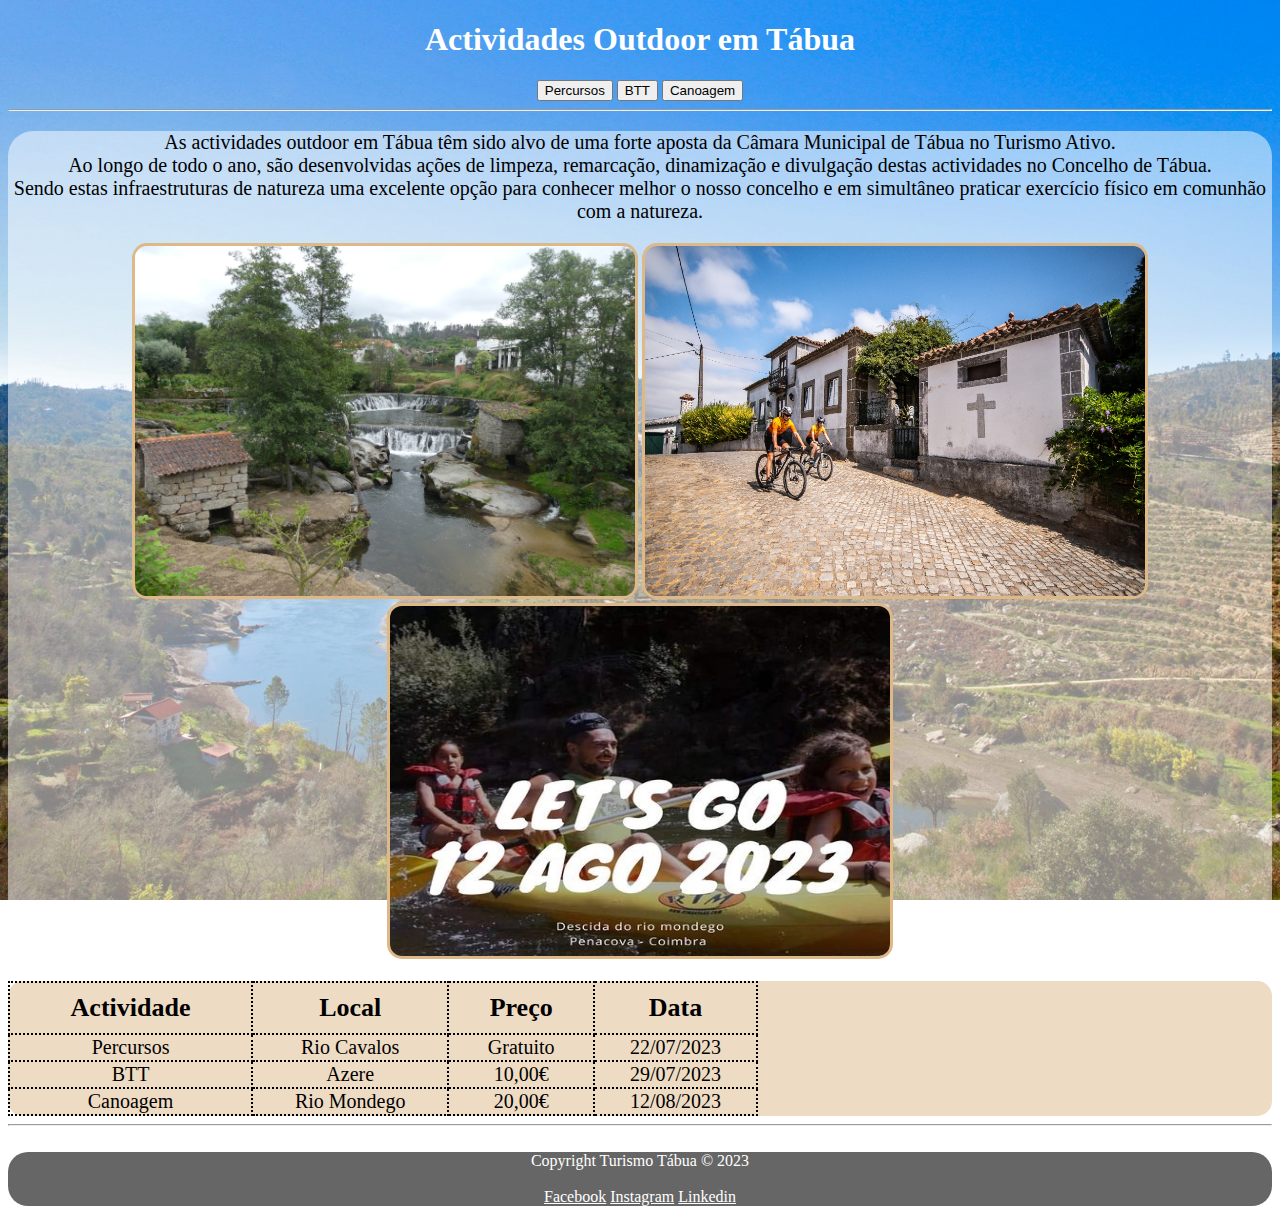
==== Ex_01.html @ 936f9d0a "envio" ====
<!DOCTYPE html>

<html lang="pt">

    <head>
        <meta charset="UTF-8">
        <meta name="viewport" content="width=device-width, initial-scale=1.0">
        <title>
            Exercicio 20.1
        </title>

        <style>

            body{
                background-image: url("tábua.jpg");
                background-repeat: no-repeat;
                background-position: center center;
                background-size: cover;
                background-attachment: fixed;
            }

            img{
                border-radius: 15px;
                border: 3px solid burlywood;
                width: 500px;
                height: 350px;
                cursor: grab;
            }

            table{
                border: 2px dotted black;
                width: 750px;
                border-collapse: collapse;
                text-align: center;
                font-size: 20px;
            }

            th{
                border: 2px dotted black;
                padding: 10px;
                font-size: 26px;
            }

            td{
                border: 2px dotted black;
            }

        </style>

    </head>

    <body>

        <div style="text-align: center; color: white;"><!--cabeçalho-->
            
            <h1>
                Actividades Outdoor em Tábua
            </h1>
            
            <div>
                <a href="https://www.myxistotrails.pt/pt/tour/caminhada/pr2-tbu-caminho-do-xisto-de-sevilha-do-rio-cavalos-ao-mondego/36736822/" target="_blank"><button style="cursor: pointer;">Percursos</button></a>
                
                <a href="https://www.myxistotrails.pt/pt/tour/btt/centro-cyclin-portugal-de-tabua-p2-azul-/40039468/#dmdtab=oax-tab1" target="_blank"><button style="cursor: pointer;">BTT</button></a>

                <a href="https://www.facebook.com/lafa.azere" target="_blank"><button style="cursor: pointer;">Canoagem</button></a>
            </div>

        </div>

        <hr>

        <div style="background-color:rgba(255, 255, 255, 0.5); border-radius: 25px;"><!--corpo-->

            <p style="text-align:center; font-size: 20px; font-family: 'Franklin Gothic Medium';">
                As actividades outdoor em Tábua têm sido alvo de uma forte aposta da Câmara Municipal de Tábua no Turismo Ativo.<br>
                Ao longo de todo o ano, são desenvolvidas ações de limpeza, remarcação, dinamização e divulgação destas actividades no Concelho de Tábua.<br>
                Sendo estas infraestruturas de natureza uma excelente opção para conhecer melhor o nosso concelho e em simultâneo praticar exercício físico em comunhão com a natureza.
            </p>

            <div style="text-align: center;">
                <img src="rio_cavalos.jpg" alt="cavalos">
                <img src="btt_azere.jpg" alt="btt">
                <img src="mondego.jpg" alt="mondego">
            </div>

            <br>

            <div style="background-color:rgba(222, 184, 135, 0.5); border-radius: 15px;">
                
                <table>

                    <tr>
                        <th>Actividade</th>
                        <th>Local</th>
                        <th>Preço</th>
                        <th>Data</th>
                    </tr>
        
                    <tr>
                        <td>Percursos</td>
                        <td>Rio Cavalos</td>
                        <td>Gratuito</td>
                        <td>22/07/2023</td>
                    </tr>
        
                    <tr>
                        <td>BTT</td>
                        <td>Azere</td>
                        <td>10,00€</td>
                        <td>29/07/2023</td>
                    </tr>
                    
                    <tr>
                        <td>Canoagem</td>
                        <td>Rio Mondego</td>
                        <td>20,00€</td>
                        <td>12/08/2023</td>
                    </tr>
        
                </table>
            </div>
        </div>

        <hr><br>

        <div style="background-color:rgba(0, 0, 0, 0.6); border-radius: 20px; color: white; text-align: center;"><!--rodape-->
        
            <div>
                Copyright Turismo Tábua &copy; 2023
            </div>

            <br>

            <div>
                <a href="https://pt-pt.facebook.com/" target="_blank" style="color: white; ">Facebook</a>
                <a href="https://www.instagram.com/" target="_blank" style="color: white;">Instagram</a>
                <a href="https://pt.linkedin.com/" target="_blank" style="color: white;">Linkedin</a>
            </div>
            
        </div>
    </body>
</html>
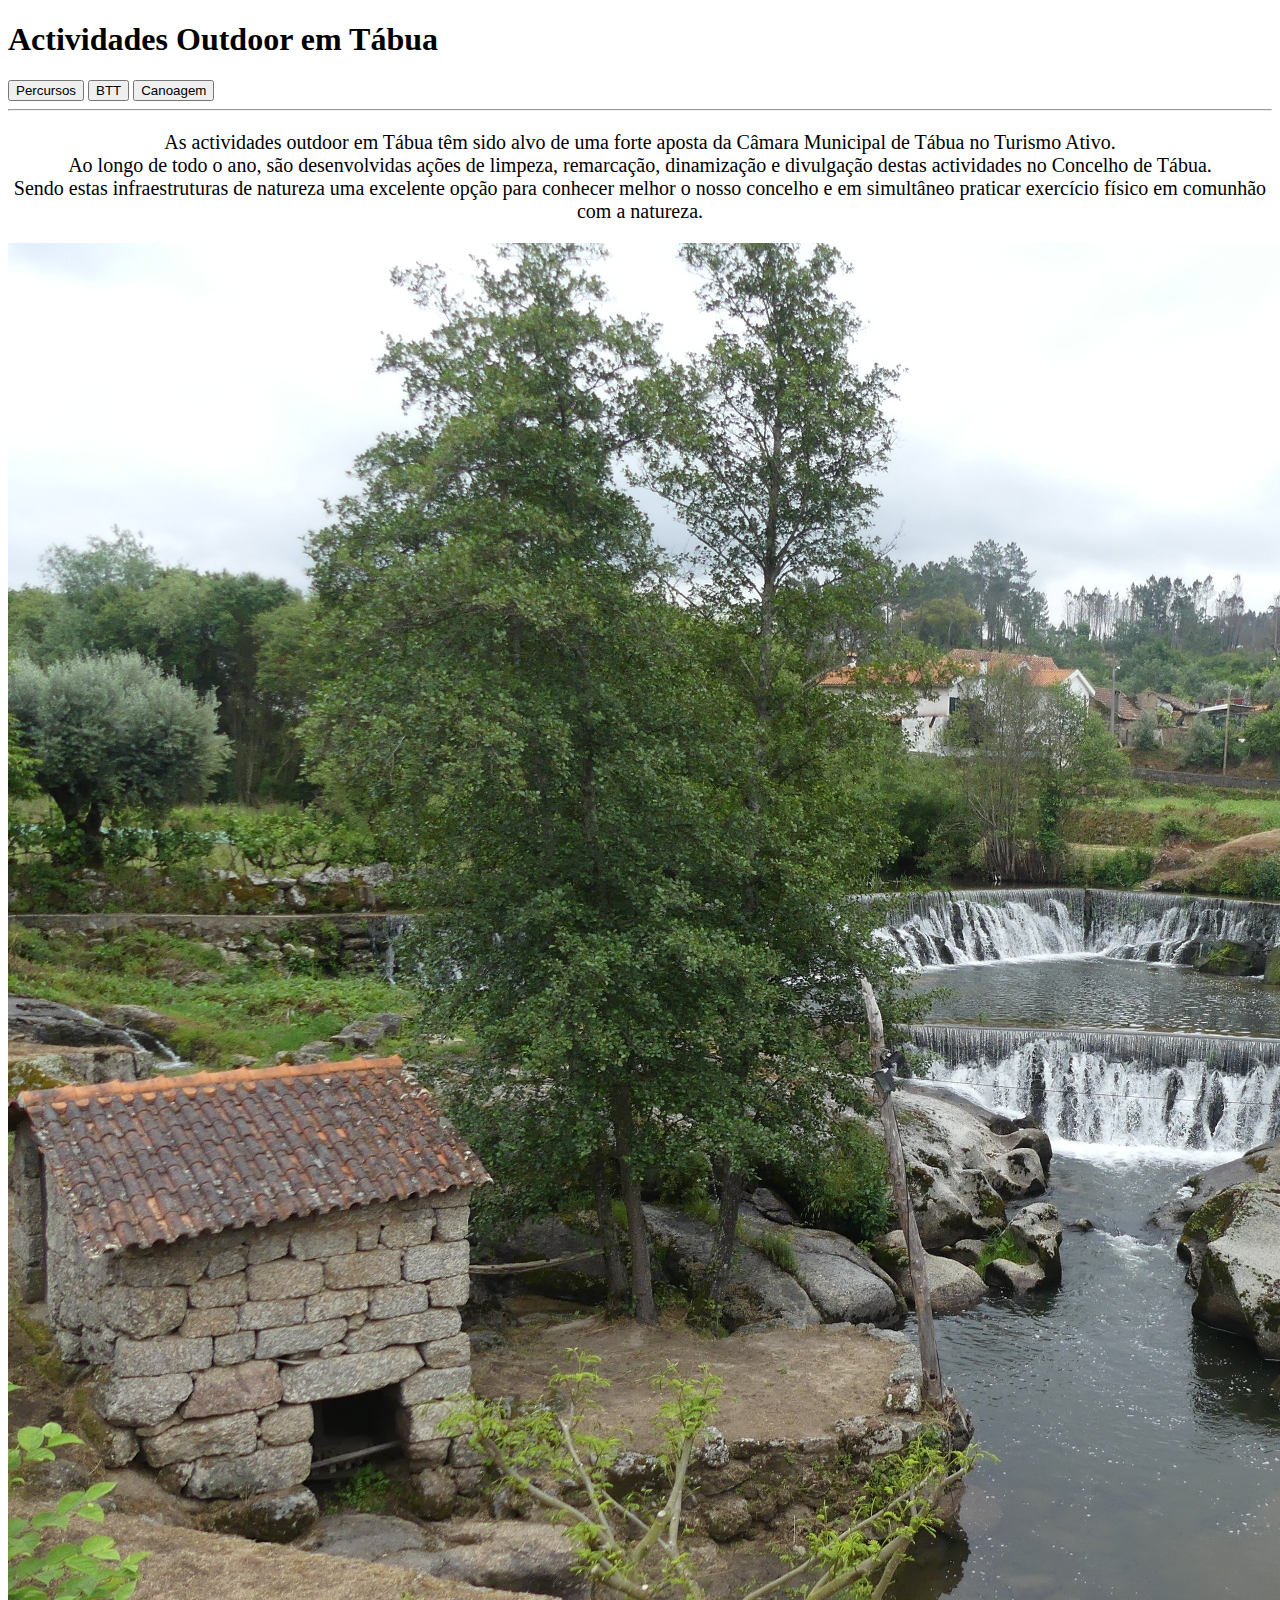
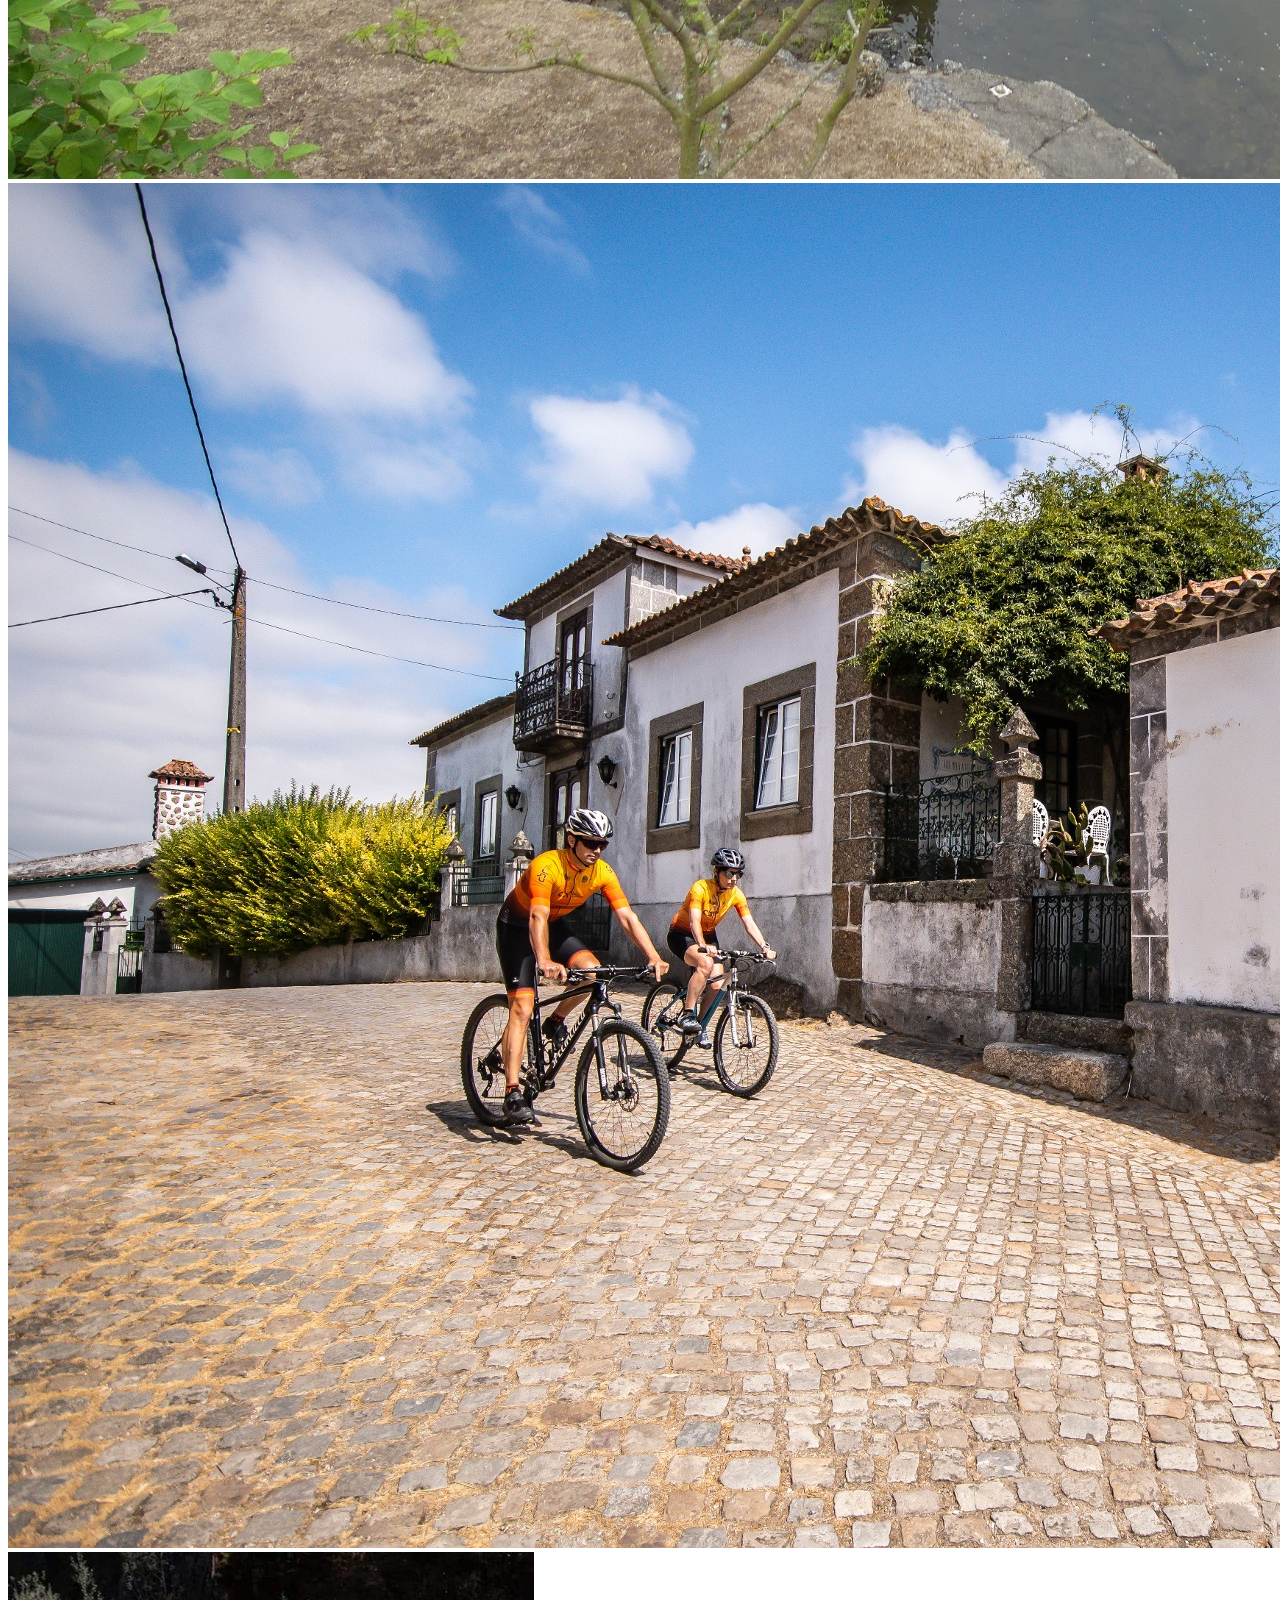
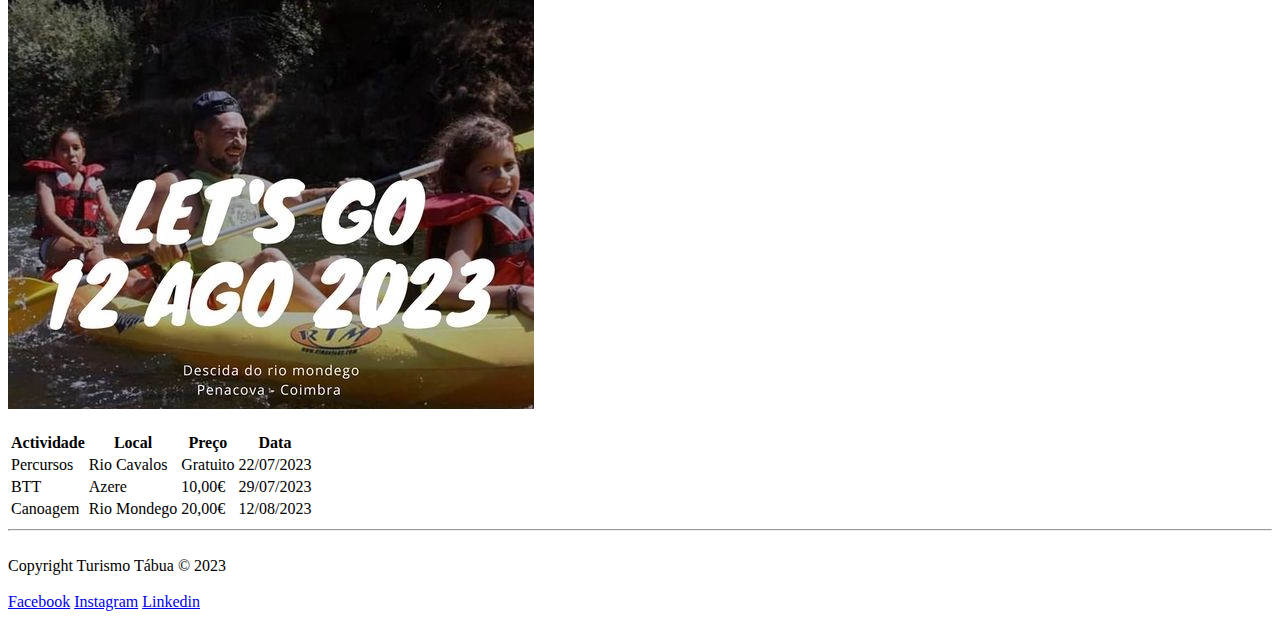
==== commit 5f2290a8: "Add files via upload" ====
--- a/Ex_01.html
+++ b/Ex_01.html
@@ -3,73 +3,37 @@
 <html lang="pt">
 
     <head>
+
         <meta charset="UTF-8">
         <meta name="viewport" content="width=device-width, initial-scale=1.0">
         <title>
             Exercicio 20.1
         </title>
-
-        <style>
-
-            body{
-                background-image: url("tábua.jpg");
-                background-repeat: no-repeat;
-                background-position: center center;
-                background-size: cover;
-                background-attachment: fixed;
-            }
-
-            img{
-                border-radius: 15px;
-                border: 3px solid burlywood;
-                width: 500px;
-                height: 350px;
-                cursor: grab;
-            }
-
-            table{
-                border: 2px dotted black;
-                width: 750px;
-                border-collapse: collapse;
-                text-align: center;
-                font-size: 20px;
-            }
-
-            th{
-                border: 2px dotted black;
-                padding: 10px;
-                font-size: 26px;
-            }
-
-            td{
-                border: 2px dotted black;
-            }
-
-        </style>
-
+        <link rel="stylesheet" href="estilo.css">
+        
     </head>
 
     <body>
 
-        <div style="text-align: center; color: white;"><!--cabeçalho-->
+        <div class="cabecalho">     <!--cabeçalho-->
             
             <h1>
                 Actividades Outdoor em Tábua
             </h1>
             
             <div>
-                <a href="https://www.myxistotrails.pt/pt/tour/caminhada/pr2-tbu-caminho-do-xisto-de-sevilha-do-rio-cavalos-ao-mondego/36736822/" target="_blank"><button style="cursor: pointer;">Percursos</button></a>
+                <a href="https://www.myxistotrails.pt/pt/tour/caminhada/pr2-tbu-caminho-do-xisto-de-sevilha-do-rio-cavalos-ao-mondego/36736822/"><button>Percursos</button></a>
                 
-                <a href="https://www.myxistotrails.pt/pt/tour/btt/centro-cyclin-portugal-de-tabua-p2-azul-/40039468/#dmdtab=oax-tab1" target="_blank"><button style="cursor: pointer;">BTT</button></a>
+                <a href="https://www.myxistotrails.pt/pt/tour/btt/centro-cyclin-portugal-de-tabua-p2-azul-/40039468/#dmdtab=oax-tab1" target="_blank"><button>BTT</button></a>
 
-                <a href="https://www.facebook.com/lafa.azere" target="_blank"><button style="cursor: pointer;">Canoagem</button></a>
+                <a href="https://www.facebook.com/lafa.azere" target="_blank"><button>Canoagem</button></a>
             </div>
 
         </div>
 
         <hr>
 
-        <div style="background-color:rgba(255, 255, 255, 0.5); border-radius: 25px;"><!--corpo-->
+        <div class="corpo">     <!--corpo-->
 
             <p style="text-align:center; font-size: 20px; font-family: 'Franklin Gothic Medium';">
                 As actividades outdoor em Tábua têm sido alvo de uma forte aposta da Câmara Municipal de Tábua no Turismo Ativo.<br>
@@ -77,7 +41,7 @@
                 Sendo estas infraestruturas de natureza uma excelente opção para conhecer melhor o nosso concelho e em simultâneo praticar exercício físico em comunhão com a natureza.
             </p>
 
-            <div style="text-align: center;">
+            <div>
                 <img src="rio_cavalos.jpg" alt="cavalos">
                 <img src="btt_azere.jpg" alt="btt">
                 <img src="mondego.jpg" alt="mondego">
@@ -85,7 +49,7 @@
 
             <br>
 
-            <div style="background-color:rgba(222, 184, 135, 0.5); border-radius: 15px;">
+            <div class="tabela">
                 
                 <table>
 
@@ -123,7 +87,7 @@
 
         <hr><br>
 
-        <div style="background-color:rgba(0, 0, 0, 0.6); border-radius: 20px; color: white; text-align: center;"><!--rodape-->
+        <div class="rodape">        <!--rodape-->
         
             <div>
                 Copyright Turismo Tábua &copy; 2023
@@ -132,9 +96,9 @@
             <br>
 
             <div>
-                <a href="https://pt-pt.facebook.com/" target="_blank" style="color: white; ">Facebook</a>
-                <a href="https://www.instagram.com/" target="_blank" style="color: white;">Instagram</a>
-                <a href="https://pt.linkedin.com/" target="_blank" style="color: white;">Linkedin</a>
+                <a href="https://pt-pt.facebook.com/" target="_blank">Facebook</a>
+                <a href="https://www.instagram.com/" target="_blank">Instagram</a>
+                <a href="https://pt.linkedin.com/" target="_blank">Linkedin</a>
             </div>
             
         </div>
